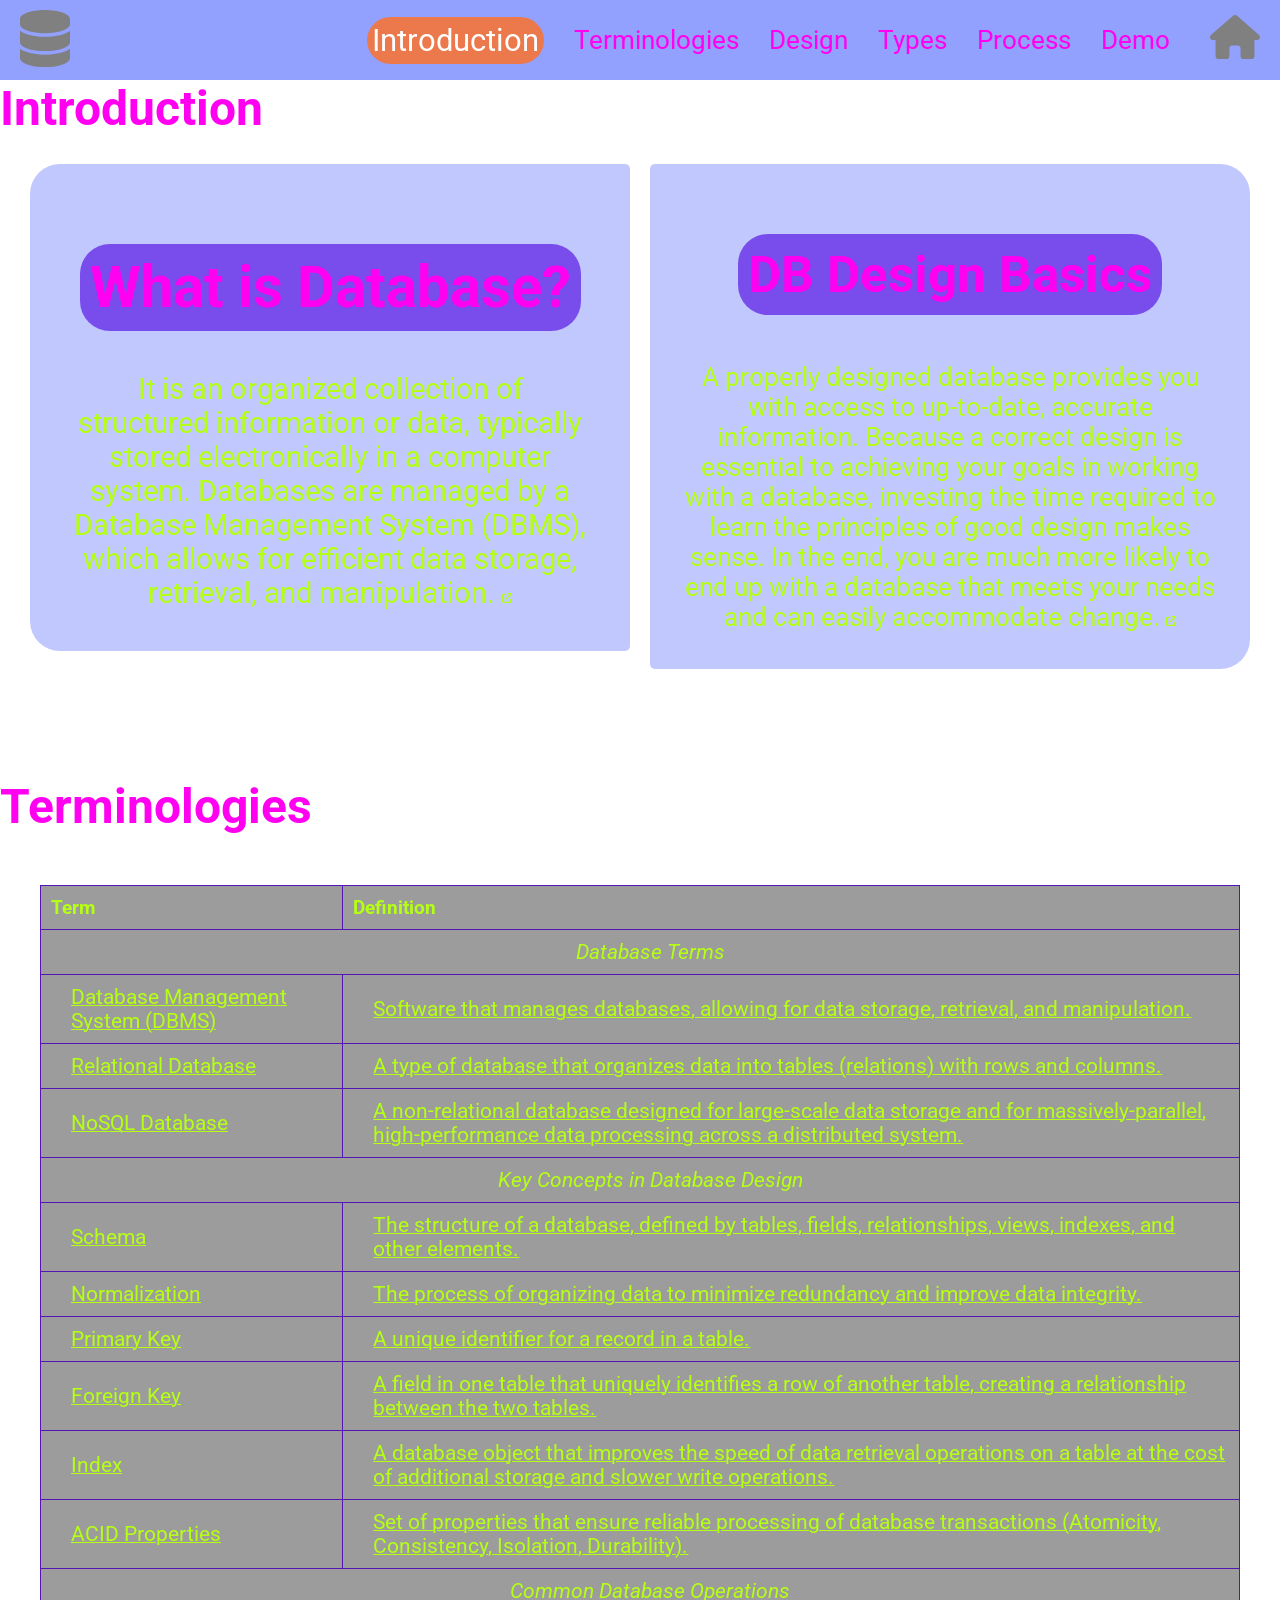
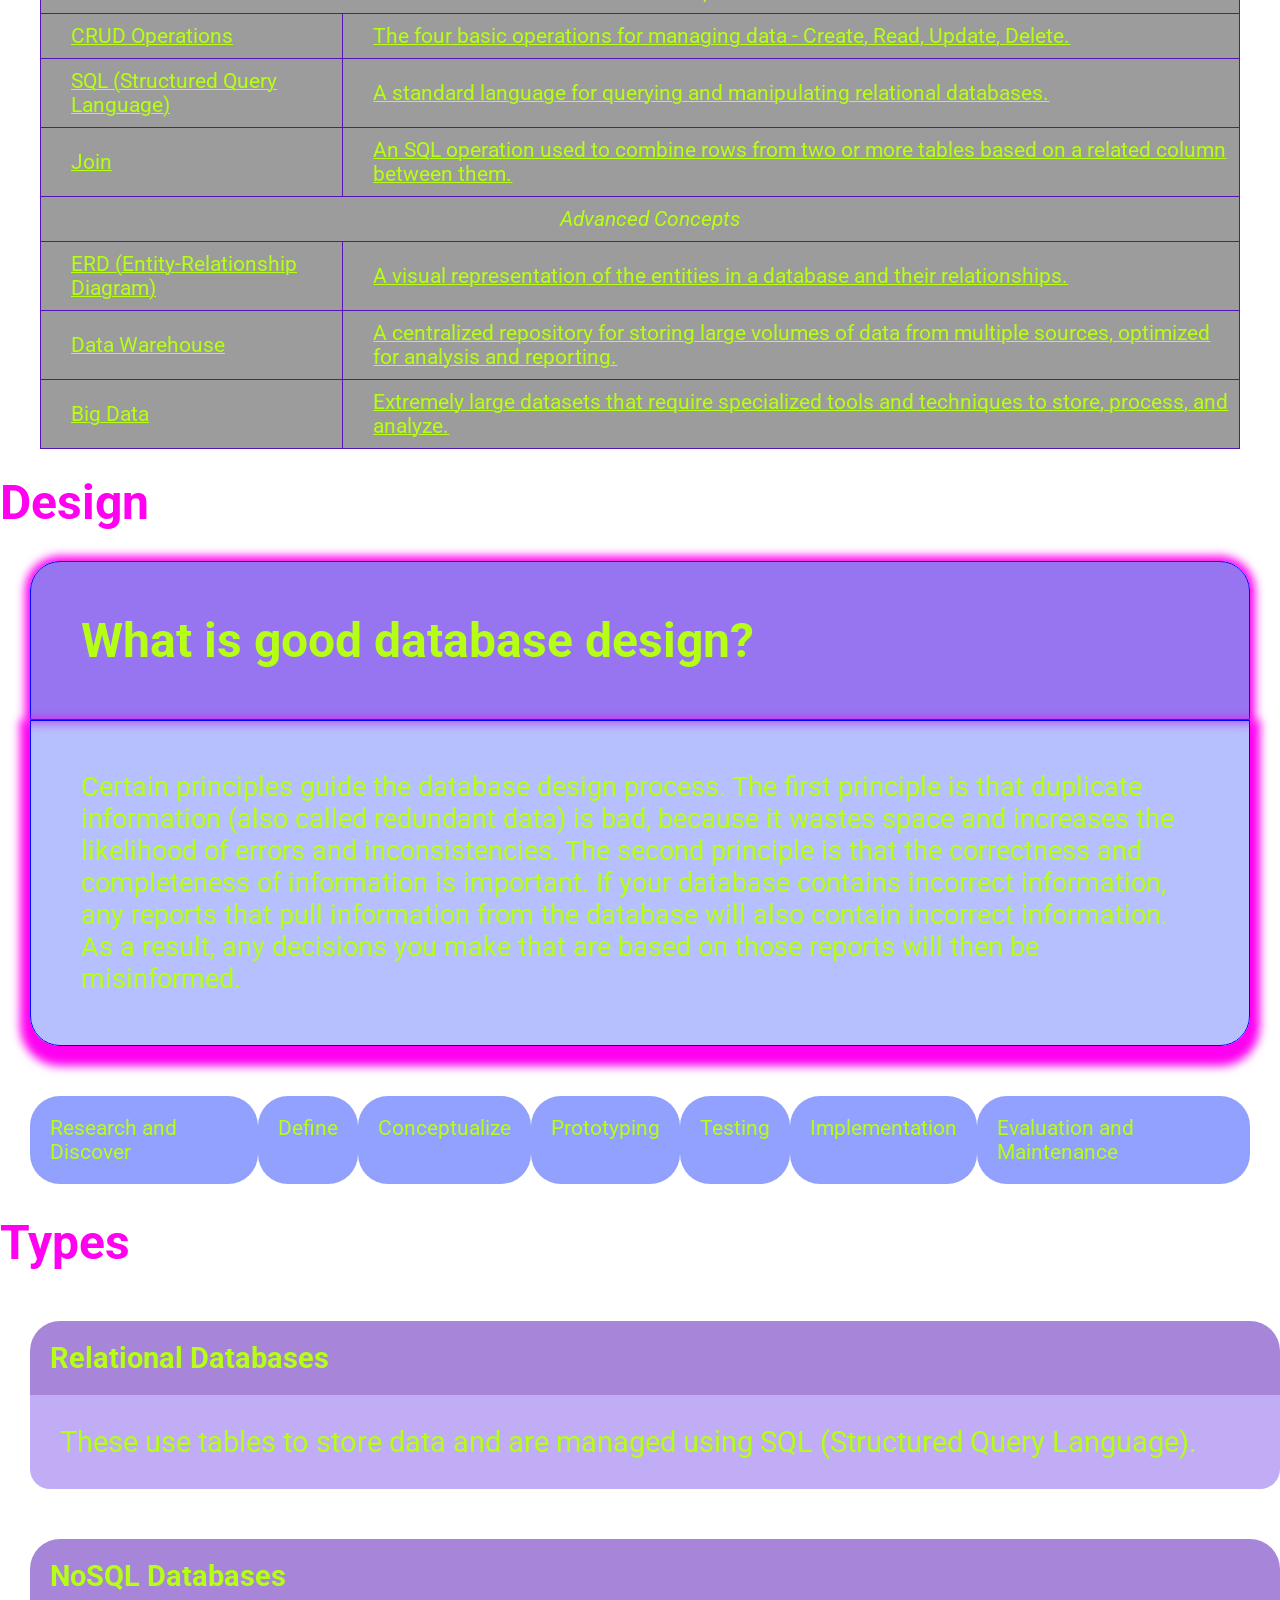
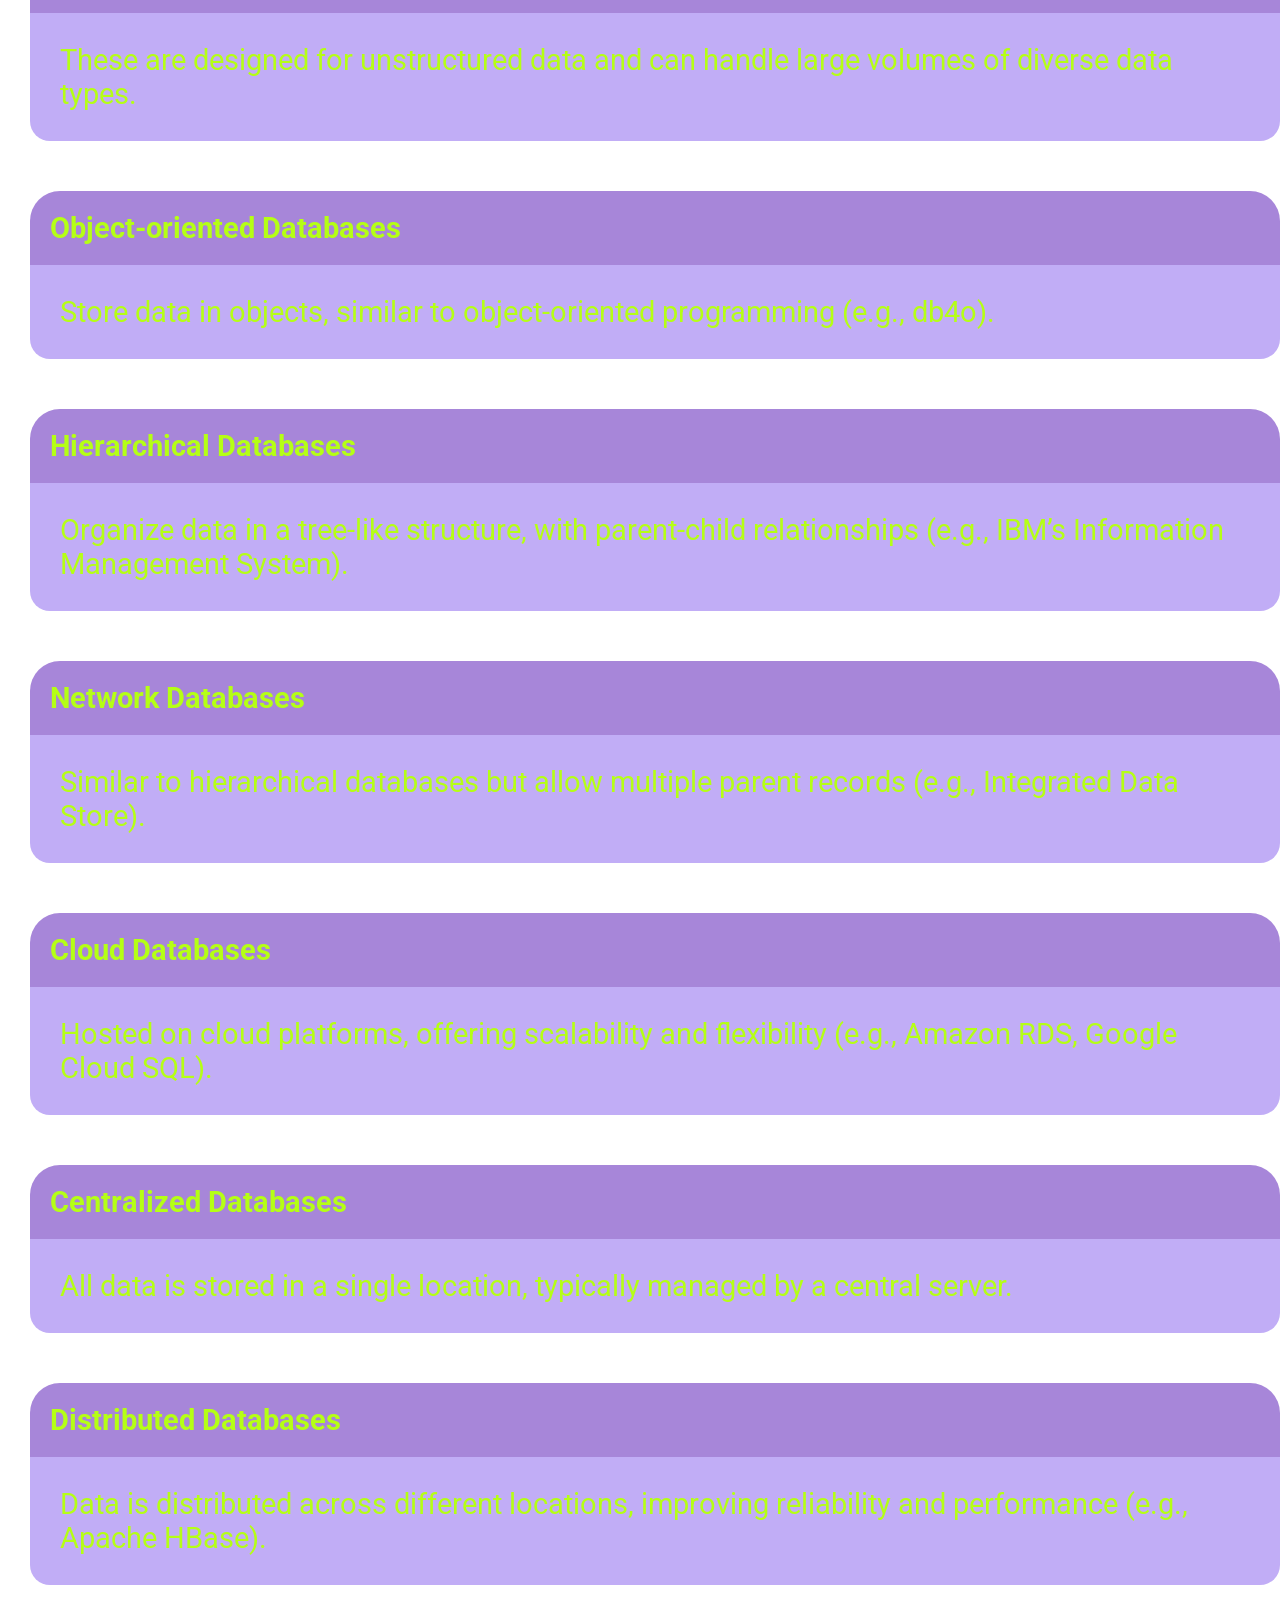
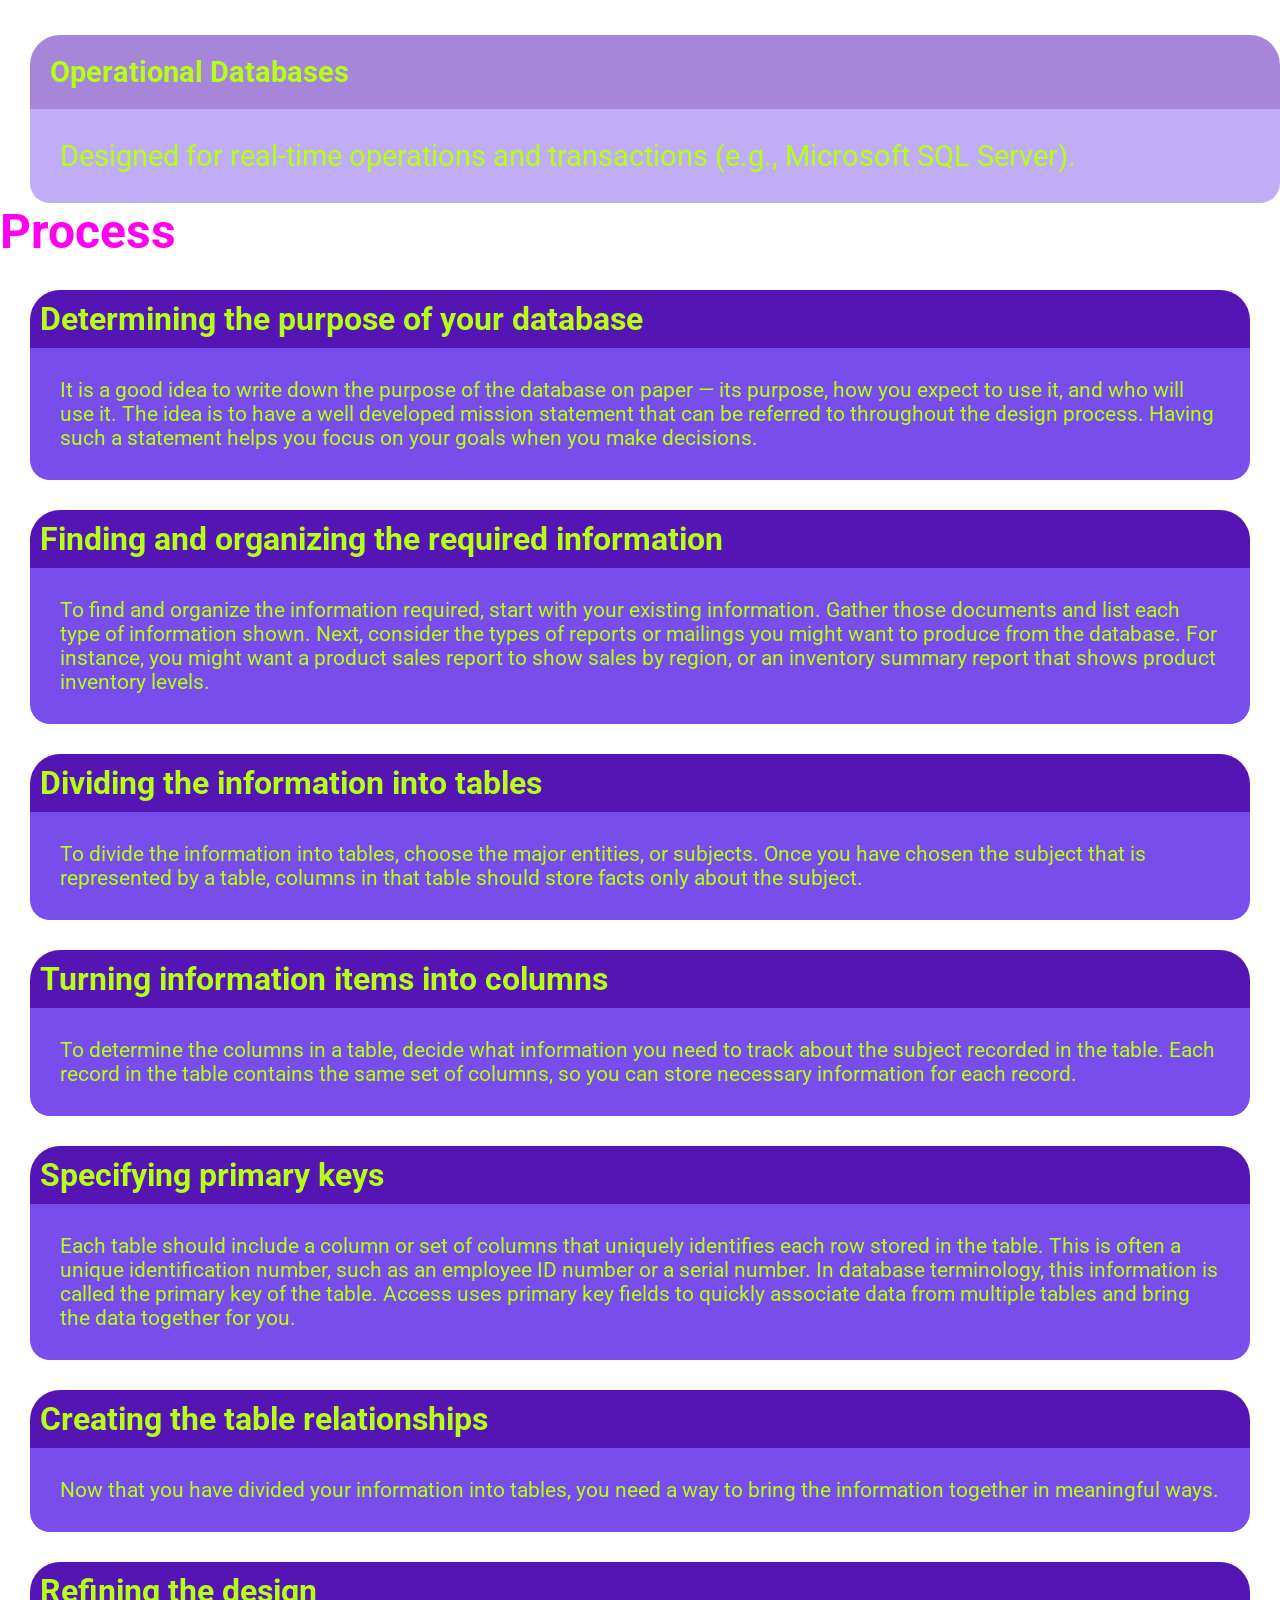
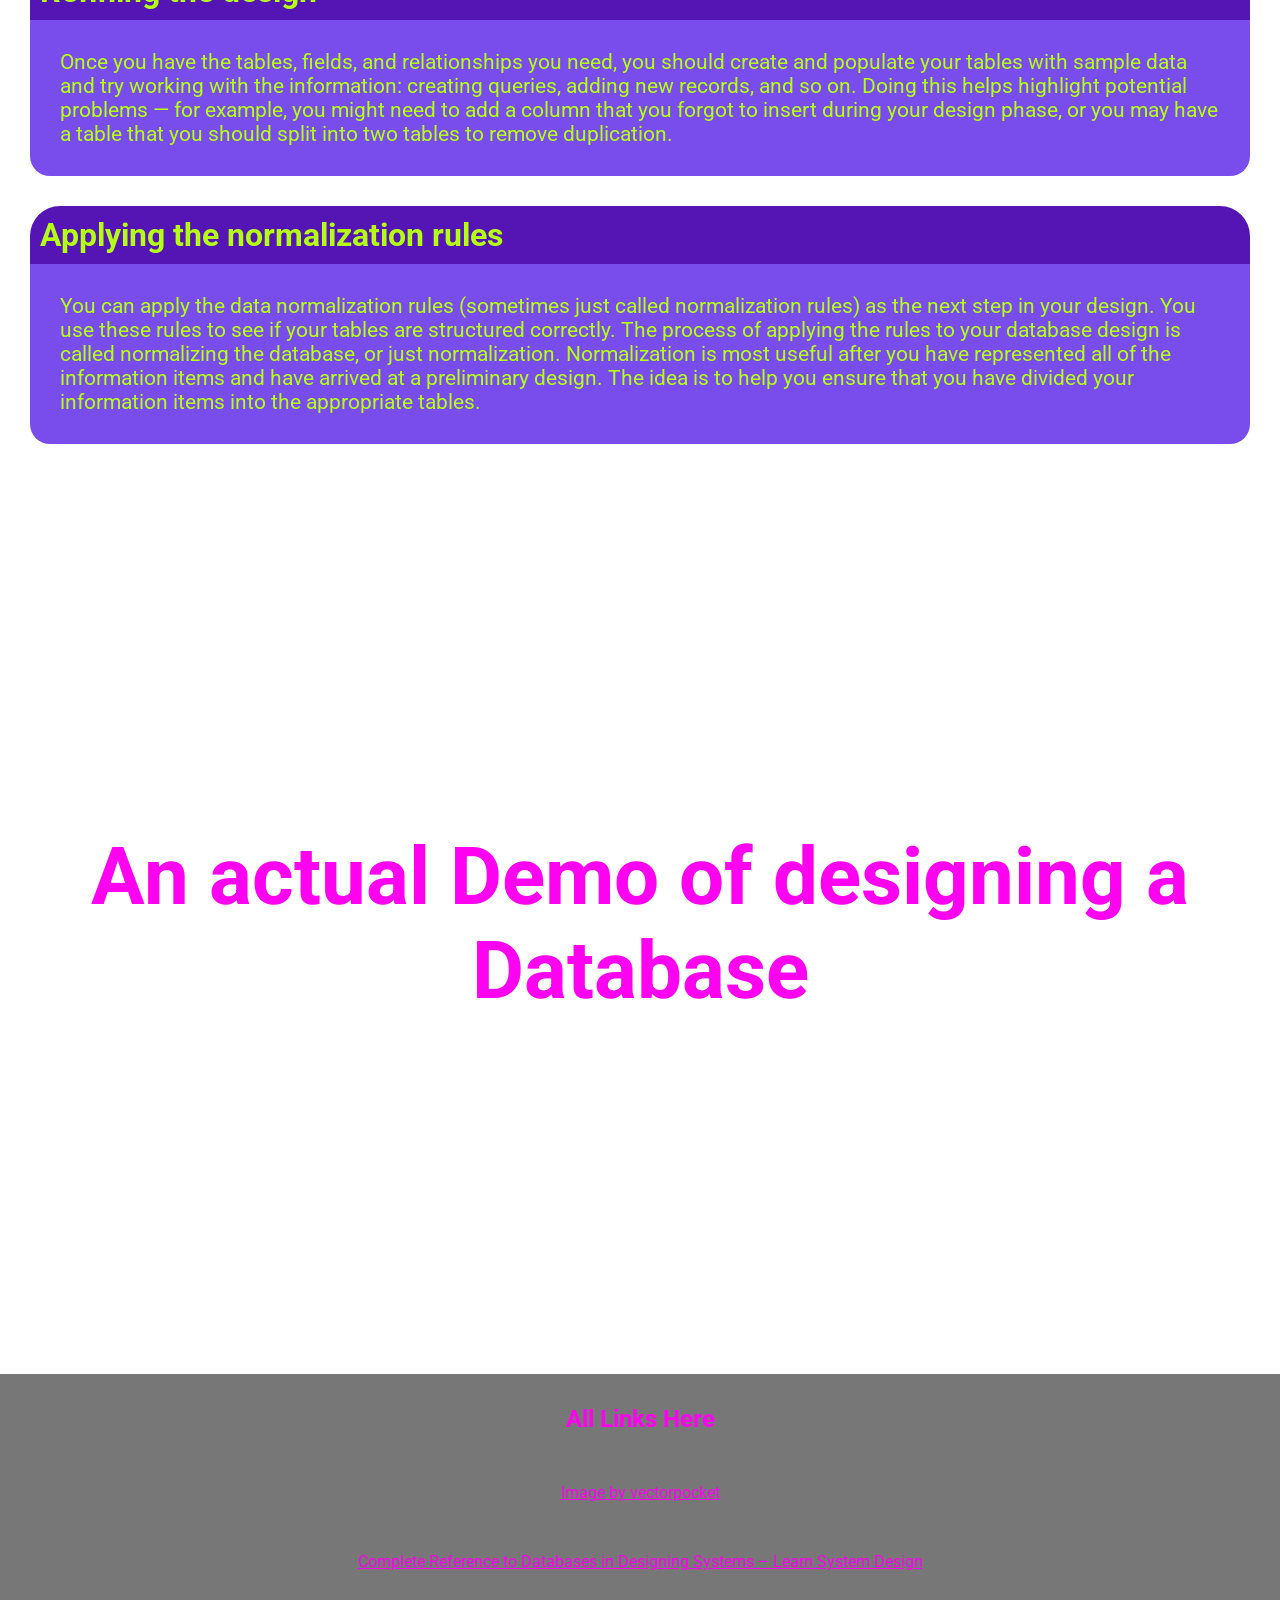
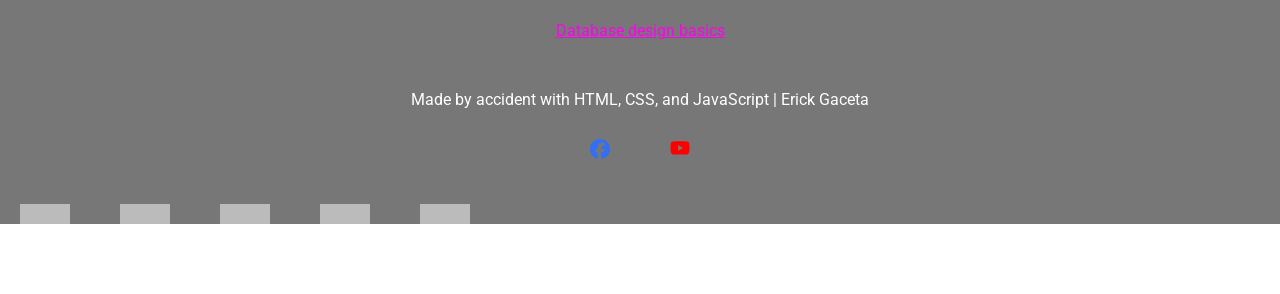
==== SystemAnalysis/sysal.html @ 8e633619 "Add files via upload" ====
<!DOCTYPE html>
<html lang="en">

<head>
    <meta charset="UTF-8">
    <meta name="viewport" content="width=device-width, initial-scale=1.0">
    <title>System Analysis and Design</title>
    <link rel="stylesheet" href="main.css">
    <link rel="stylesheet" href="media.css">
    <link rel="stylesheet" href="aesthetics.css">
</head>

<body>
    <nav>
        <div class="logo">
            <svg xmlns="http://www.w3.org/2000/svg"
                viewBox="0 0 448 512"><!--!Font Awesome Free 6.6.0 by @fontawesome - https://fontawesome.com License - https://fontawesome.com/license/free Copyright 2024 Fonticons, Inc.-->
                <path fill="#808080"
                    d="M448 80l0 48c0 44.2-100.3 80-224 80S0 172.2 0 128L0 80C0 35.8 100.3 0 224 0S448 35.8 448 80zM393.2 214.7c20.8-7.4 39.9-16.9 54.8-28.6L448 288c0 44.2-100.3 80-224 80S0 332.2 0 288L0 186.1c14.9 11.8 34 21.2 54.8 28.6C99.7 230.7 159.5 240 224 240s124.3-9.3 169.2-25.3zM0 346.1c14.9 11.8 34 21.2 54.8 28.6C99.7 390.7 159.5 400 224 400s124.3-9.3 169.2-25.3c20.8-7.4 39.9-16.9 54.8-28.6l0 85.9c0 44.2-100.3 80-224 80S0 476.2 0 432l0-85.9z" />
            </svg>
        </div>
        <div class="links">
            <a href="#intro" class="txt" onclick="addRemoveActive(this)">Introduction</a>
            <a href="#terms" class="txt" onclick="addRemoveActive(this)">Terminologies</a>
            <a href="#design" class="txt" onclick="addRemoveActive(this)">Design</a>
            <a href="#types" class="txt" onclick="addRemoveActive(this)">Types</a>
            <a href="#process" class="txt" onclick="addRemoveActive(this)">Process</a>
            <a href="#actual_demo" class="txt" onclick="addRemoveActive(this)">Demo</a>
        </div>

        <a href="../index.html">
            <svg xmlns="http://www.w3.org/2000/svg"
                viewBox="0 0 576 512"><!--!Font Awesome Free 6.6.0 by @fontawesome - https://fontawesome.com License - https://fontawesome.com/license/free Copyright 2024 Fonticons, Inc.-->
                <path fill="#808080"
                    d="M575.8 255.5c0 18-15 32.1-32 32.1l-32 0 .7 160.2c0 2.7-.2 5.4-.5 8.1l0 16.2c0 22.1-17.9 40-40 40l-16 0c-1.1 0-2.2 0-3.3-.1c-1.4 .1-2.8 .1-4.2 .1L416 512l-24 0c-22.1 0-40-17.9-40-40l0-24 0-64c0-17.7-14.3-32-32-32l-64 0c-17.7 0-32 14.3-32 32l0 64 0 24c0 22.1-17.9 40-40 40l-24 0-31.9 0c-1.5 0-3-.1-4.5-.2c-1.2 .1-2.4 .2-3.6 .2l-16 0c-22.1 0-40-17.9-40-40l0-112c0-.9 0-1.9 .1-2.8l0-69.7-32 0c-18 0-32-14-32-32.1c0-9 3-17 10-24L266.4 8c7-7 15-8 22-8s15 2 21 7L564.8 231.5c8 7 12 15 11 24z" />
            </svg>
        </a>

        <div class="hamburger" onclick="toggleMenu(this)">
            <span class="s1"></span>
            <span class="s2"></span>
            <span class="s3"></span>
        </div>

    </nav>

    <main>


        <section id="intro" class="intro">

            <!-- <div class="rectangles">
                <div class="rectangle"></div>
                <div class="rectangle"></div>
                <div class="rectangle"></div>
                <div class="rectangle"></div>
                <div class="rectangle"></div>
            </div> -->

            <div class="text_holder">
                <div class="main_text">
                    <h1>Introduction</h1>
                </div>

                <div class="first">
                    <p><strong>What is Database?</strong></p>
                    <p>It is an organized collection of structured information or data, typically stored electronically
                        in a
                        computer system.
                        Databases are managed by a Database Management System (DBMS), which allows for efficient data
                        storage, retrieval, and
                        manipulation.
                        <a href="https://builtin.com/data-science/database">
                            <svg xmlns="http://www.w3.org/2000/svg"
                                viewBox="0 0 512 512"><!--!Font Awesome Free 6.6.0 by @fontawesome - https://fontawesome.com License - https://fontawesome.com/license/free Copyright 2024 Fonticons, Inc.-->
                                <path fill="#b5ff15"
                                    d="M320 0c-17.7 0-32 14.3-32 32s14.3 32 32 32l82.7 0L201.4 265.4c-12.5 12.5-12.5 32.8 0 45.3s32.8 12.5 45.3 0L448 109.3l0 82.7c0 17.7 14.3 32 32 32s32-14.3 32-32l0-160c0-17.7-14.3-32-32-32L320 0zM80 32C35.8 32 0 67.8 0 112L0 432c0 44.2 35.8 80 80 80l320 0c44.2 0 80-35.8 80-80l0-112c0-17.7-14.3-32-32-32s-32 14.3-32 32l0 112c0 8.8-7.2 16-16 16L80 448c-8.8 0-16-7.2-16-16l0-320c0-8.8 7.2-16 16-16l112 0c17.7 0 32-14.3 32-32s-14.3-32-32-32L80 32z" />
                            </svg>
                        </a>
                    </p>
                </div>

                <div class="second">
                    <p><strong>DB Design Basics</strong></p>
                    <p>A properly designed database provides you with access to up-to-date, accurate information.
                        Because a
                        correct design is
                        essential to achieving your goals in working with a database, investing the time required to
                        learn
                        the principles of
                        good design makes sense. In the end, you are much more likely to end up with a database that
                        meets
                        your needs and can
                        easily accommodate change.
                        <a href="https://builtin.com/data-science/database">
                            <svg xmlns="http://www.w3.org/2000/svg"
                                viewBox="0 0 512 512"><!--!Font Awesome Free 6.6.0 by @fontawesome - https://fontawesome.com License - https://fontawesome.com/license/free Copyright 2024 Fonticons, Inc.-->
                                <path fill="#b5ff15"
                                    d="M320 0c-17.7 0-32 14.3-32 32s14.3 32 32 32l82.7 0L201.4 265.4c-12.5 12.5-12.5 32.8 0 45.3s32.8 12.5 45.3 0L448 109.3l0 82.7c0 17.7 14.3 32 32 32s32-14.3 32-32l0-160c0-17.7-14.3-32-32-32L320 0zM80 32C35.8 32 0 67.8 0 112L0 432c0 44.2 35.8 80 80 80l320 0c44.2 0 80-35.8 80-80l0-112c0-17.7-14.3-32-32-32s-32 14.3-32 32l0 112c0 8.8-7.2 16-16 16L80 448c-8.8 0-16-7.2-16-16l0-320c0-8.8 7.2-16 16-16l112 0c17.7 0 32-14.3 32-32s-14.3-32-32-32L80 32z" />
                            </svg>
                        </a>
                    </p>
                </div>

            </div>
        </section>

        <section id="terms" class="terms">
            <div class="main_text">
                <h1>Terminologies</h1>
            </div>

            <div class="content">
                <table>
                    <tr>
                        <th><b>Term</b></th>
                        <th><b>Definition</b></th>
                    </tr>

                    <tr>
                        <td colspan="2" style="text-align: center; text-decoration: none; font-style:italic;">Database
                            Terms</td>
                    </tr>

                    <tr>
                        <td>Database Management System (DBMS)</td>
                        <td>Software that manages databases, allowing for data storage, retrieval, and manipulation.
                        </td>
                    </tr>

                    <tr>
                        <td>Relational Database</td>
                        <td>A type of database that organizes data into tables (relations) with rows and columns.</td>
                    </tr>

                    <tr>
                        <td>NoSQL Database</td>
                        <td>
                            A non-relational database designed for large-scale data storage and for massively-parallel,
                            high-performance data
                            processing across a distributed system.
                        </td>
                    </tr>

                    <tr>
                        <td colspan="2" style="text-align: center; text-decoration: none; font-style:italic;">Key
                            Concepts in Database Design</td>
                    </tr>

                    <tr>
                        <td>Schema</td>
                        <td>The structure of a database, defined by tables, fields, relationships, views, indexes, and
                            other elements.</td>
                    </tr>

                    <tr>
                        <td>Normalization</td>
                        <td>
                            The process of organizing data to minimize redundancy and improve data integrity.
                        </td>
                    </tr>

                    <tr>
                        <td>Primary Key</td>
                        <td>
                            A unique identifier for a record in a table.
                        </td>
                    </tr>

                    <tr>
                        <td>Foreign Key</td>
                        <td>
                            A field in one table that uniquely identifies a row of another table, creating a
                            relationship between the two tables.
                        </td>
                    </tr>

                    <tr>
                        <td>Index</td>
                        <td>
                            A database object that improves the speed of data retrieval operations on a table at the
                            cost of additional storage and
                            slower write operations.
                        </td>
                    </tr>

                    <tr>
                        <td>ACID Properties</td>
                        <td>
                            Set of properties that ensure reliable processing of database transactions (Atomicity,
                            Consistency, Isolation,
                            Durability).
                        </td>
                    </tr>

                    <tr>
                        <td colspan="2" style="text-align: center; text-decoration: none; font-style:italic;">
                            Common Database Operations</td>
                    </tr>

                    <tr>
                        <td>CRUD Operations</td>
                        <td>
                            The four basic operations for managing data - Create, Read, Update, Delete.
                        </td>
                    </tr>

                    <tr>
                        <td>SQL (Structured Query Language)</td>
                        <td>
                            A standard language for querying and manipulating relational databases.
                        </td>
                    </tr>

                    <tr>
                        <td>Join</td>
                        <td>
                            An SQL operation used to combine rows from two or more tables based on a related column
                            between them.
                        </td>
                    </tr>

                    <tr>
                        <td colspan="2" style="text-align: center; text-decoration: none; font-style:italic;">
                            Advanced Concepts</td>
                    </tr>

                    <tr>
                        <td>ERD (Entity-Relationship Diagram)</td>
                        <td>
                            A visual representation of the entities in a database and their relationships.
                        </td>
                    </tr>

                    <tr>
                        <td>Data Warehouse</td>
                        <td>
                            A centralized repository for storing large volumes of data from multiple sources, optimized
                            for analysis and reporting.
                        </td>
                    </tr>

                    <tr>
                        <td>Big Data</td>
                        <td>
                            Extremely large datasets that require specialized tools and techniques to store, process,
                            and analyze.
                        </td>
                    </tr>
                </table>
            </div>
        </section>

        <section id="design" class="design">
            <div class="main_text">
                <h1>Design</h1>
            </div>

            <div class="design_content">
                <div class="question">
                    <h1>What is good database design?</h1>
                    <p>
                        Certain principles guide the database design process. The first principle is that duplicate
                        information (also called
                        redundant data) is bad, because it wastes space and increases the likelihood of errors and
                        inconsistencies. The second
                        principle is that the correctness and completeness of information is important. If your database
                        contains incorrect
                        information, any reports that pull information from the database will also contain incorrect
                        information. As a result,
                        any decisions you make that are based on those reports will then be misinformed.
                    </p>
                </div>

                <div class="roadmap">
                    <ul>
                        <li id="res">Research and Discover</li>
                        <div class="hoverable res">
                            <p>Gather information, Conduct interviews, surveys, and observations, and Analyze
                                competitors and market trends.</p>
                        </div>

                        <li id="def">Define</li>
                        <div class="hoverable def">
                            <p>Articulate the problem, Create detailed profiles, and Define the functional and
                                non-functional requirements of the project.</p>
                        </div>

                        <li id="conc">Conceptualize</li>
                        <div class="hoverable conc">
                            <p>Generate, create, and refine ideas</p>
                        </div>

                        <li id="proto">Prototyping</li>
                        <div class="hoverable proto">
                            <p>Develop simple prototypes for basic tests then create interactive prototypes.</p>
                        </div>

                        <li id="test">Testing</li>
                        <div class="hoverable test">
                            <p>Conduct tests on real users and refine the design based on the result.</p>
                        </div>

                        <li id="imp">Implementation</li>
                        <div class="hoverable imp">
                            <p>Work with developers to build the final product and release the product to users</p>
                        </div>

                        <li id="eval">Evaluation and Maintenance</li>
                        <div class="hoverable eval">
                            <p>Monitor the product’s performance and user feedback and make necessary changes if future
                                features*bugs* are discovered</p>
                        </div>
                    </ul>
                </div>
            </div>
        </section>

        <section id="types" class="types">
            <div class="main_text">
                <h1>Types</h1>
            </div>

            <div class="type_content">
                <h1>Relational Databases</h1>
                <p>These use tables to store data and are managed using SQL (Structured Query Language).</p>
                <h1>NoSQL Databases</h1>
                <p>These are designed for unstructured data and can handle large volumes of diverse data types.</p>
                <h1>Object-oriented Databases</h1>
                <p>Store data in objects, similar to object-oriented programming (e.g., db4o).</p>
                <h1>Hierarchical Databases</h1>
                <p>Organize data in a tree-like structure, with parent-child relationships (e.g., IBM’s Information
                    Management System).</p>
                <h1>Network Databases</h1>
                <p>Similar to hierarchical databases but allow multiple parent records (e.g., Integrated Data Store).
                </p>
                <h1>Cloud Databases</h1>
                <p>Hosted on cloud platforms, offering scalability and flexibility (e.g., Amazon RDS, Google Cloud SQL).
                </p>
                <h1>Centralized Databases</h1>
                <p>All data is stored in a single location, typically managed by a central server.</p>
                <h1>Distributed Databases</h1>
                <p>Data is distributed across different locations, improving reliability and performance (e.g., Apache
                    HBase).</p>
                <h1>Operational Databases</h1>
                <p>Designed for real-time operations and transactions (e.g., Microsoft SQL Server).</p>
            </div>
        </section>

        <section id="process" class="process">
            <div class="main_text">
                <h1>Process</h1>
            </div>

            <div class="process_contents">
                <div class="first_p">
                    <h1>Determining the purpose of your database</h1>
                    <p>It is a good idea to write down the purpose of the database on paper — its purpose, how you
                        expect to use it, and who
                        will use it. The idea is to have a well developed mission statement that can be referred to
                        throughout the design process. Having
                        such a statement helps you focus on your goals when you make decisions.</p>
                </div>

                <div class="second_p">
                    <h1>Finding and organizing the required information</h1>
                    <p>To find and organize the information required, start with your existing information. Gather those
                        documents and list each type of information shown. Next, consider the types of reports or
                        mailings you might want to produce from the database. For instance, you might
                        want a product sales report to show sales by region, or an inventory summary report that shows
                        product inventory levels.</p>
                </div>

                <div class="third_p">
                    <h1>Dividing the information into tables</h1>
                    <p>To divide the information into tables, choose the major entities, or subjects. Once you have
                        chosen the subject that is represented by a table, columns in that table should store facts only
                        about the
                        subject.</p>
                </div>

                <div class="fourth_p">
                    <h1>Turning information items into columns</h1>
                    <p>To determine the columns in a table, decide what information you need to track about the subject
                        recorded in the table. Each record in the table contains the same set of columns, so you can
                        store necessary information for each record.</p>
                </div>

                <div class="fifth_p">
                    <h1>Specifying primary keys</h1>
                    <p>Each table should include a column or set of columns that uniquely identifies each row stored in
                        the table. This is
                        often a unique identification number, such as an employee ID number or a serial number. In
                        database terminology, this
                        information is called the primary key of the table. Access uses primary key fields to quickly
                        associate data from
                        multiple tables and bring the data together for you.</p>
                </div>

                <div class="sixth_p">
                    <h1>Creating the table relationships</h1>
                    <p>Now that you have divided your information into tables, you need a way to bring the information
                        together in
                        meaningful ways.</p>
                </div>

                <div class="seventh_p">
                    <h1>Refining the design</h1>
                    <p>Once you have the tables, fields, and relationships you need, you should create and populate your
                        tables with sample
                        data and try working with the information: creating queries, adding new records, and so on.
                        Doing this helps highlight
                        potential problems — for example, you might need to add a column that you forgot to insert
                        during your design phase, or
                        you may have a table that you should split into two tables to remove duplication.</p>
                </div>

                <div class="eight_p">
                    <h1>Applying the normalization rules</h1>
                    <p>You can apply the data normalization rules (sometimes just called normalization rules) as the
                        next step in your design.
                        You use these rules to see if your tables are structured correctly. The process of applying the
                        rules to your database
                        design is called normalizing the database, or just normalization.

                        Normalization is most useful after you have represented all of the information items and have
                        arrived at a preliminary
                        design. The idea is to help you ensure that you have divided your information items into the
                        appropriate tables.</p>
                </div>
            </div>
        </section>

        <section id="actual_demo" class="actual_demo">
            <h1>An actual Demo of designing a Database</h1>
        </section>
    </main>

    <footer>
        <div class="credits">
            <h2>All Links Here</h2>
            <p>
                <a
                    href="https://www.freepik.com/free-vector/future-city-night-landscape-neon-cartoon_4758725.htm#query=futuristic%20neon%20city&position=3&from_view=keyword&track=ais_hybrid&uuid=66271649-8c05-4a53-8d86-f833c5925c4d">Image
                    by vectorpocket</a>
            </p>

            <p>
                <a href="https://www.geeksforgeeks.org/complete-reference-to-databases-in-designing-systems/">
                    Complete Reference to Databases in Designing Systems – Learn System Design
                </a>
            </p>

            <p>
                <a
                    href="https://support.microsoft.com/en-us/office/database-design-basics-eb2159cf-1e30-401a-8084-bd4f9c9ca1f5">Database
                    design basics</a>
            </p>
        </div>

        <div class="last">
            <p>Made by accident with HTML, CSS, and JavaScript | Erick Gaceta</p>
        </div>

        <div class="icons">
            <a href="https://www.facebook.com/erick.gaceta.3"><svg xmlns="http://www.w3.org/2000/svg"
                    viewBox="0 0 512 512"><!--!Font Awesome Free 6.6.0 by @fontawesome - https://fontawesome.com License - https://fontawesome.com/license/free Copyright 2024 Fonticons, Inc.-->
                    <path fill="#316FF6"
                        d="M512 256C512 114.6 397.4 0 256 0S0 114.6 0 256C0 376 82.7 476.8 194.2 504.5V334.2H141.4V256h52.8V222.3c0-87.1 39.4-127.5 125-127.5c16.2 0 44.2 3.2 55.7 6.4V172c-6-.6-16.5-1-29.6-1c-42 0-58.2 15.9-58.2 57.2V256h83.6l-14.4 78.2H287V510.1C413.8 494.8 512 386.9 512 256h0z" />
                </svg></a>

            <a href="https://www.youtube.com/@nixe147"><svg xmlns="http://www.w3.org/2000/svg"
                    viewBox="0 0 576 512"><!--!Font Awesome Free 6.6.0 by @fontawesome - https://fontawesome.com License - https://fontawesome.com/license/free Copyright 2024 Fonticons, Inc.-->
                    <path fill="#FF0000"
                        d="M549.7 124.1c-6.3-23.7-24.8-42.3-48.3-48.6C458.8 64 288 64 288 64S117.2 64 74.6 75.5c-23.5 6.3-42 24.9-48.3 48.6-11.4 42.9-11.4 132.3-11.4 132.3s0 89.4 11.4 132.3c6.3 23.7 24.8 41.5 48.3 47.8C117.2 448 288 448 288 448s170.8 0 213.4-11.5c23.5-6.3 42-24.2 48.3-47.8 11.4-42.9 11.4-132.3 11.4-132.3s0-89.4-11.4-132.3zm-317.5 213.5V175.2l142.7 81.2-142.7 81.2z" />
                </svg></a>

        </div>

    </footer>
</body>

<script src="./functionality.js"></script>

</html>
---- SystemAnalysis/main.css ----
@import url('https://fonts.googleapis.com/css2?family=Roboto:ital,wght@0,100;0,300;0,400;0,500;0,700;0,900;1,100;1,300;1,400;1,500;1,700;1,900&display=swap');

* {
    margin: 0;
    padding: 0;
    box-sizing: border-box;
}

:root {
    --c1: #5515b5;
    --cc1: #b5ff15;
    --c2: #794cec;
    --cc2: #ec794c;
    --c3: #92a0fe;
    --cc3: #fe9292;
    --c4: #ff00f0;
    --cc4: #00ff0f;
    --b1: #000000;
}

body {
    margin: 0;
    padding: 0;
    overflow-x: hidden;
    overflow-y: scroll;
    font-family: "Roboto",
        system-ui;
}

nav {
    height: 80px;
    background-color: var(--c3);
    position: sticky;
    top: 0;
    z-index: 1000;
    transition: height 0.3s ease, background-color 0.3s ease;
}

nav.collapsed {
    height: 50px;
}

nav.collapsed .links {
    font-size: 1em;
    padding-right: 40px;
    height: 50px;

}

nav.collapsed .links a.active {
    color: var(--b1);
    background-color: transparent;
}

nav.collapsed .logo svg,
nav.collapsed a svg {
    width: 25px;
}

nav .logo svg {
    width: 50px;
    position: absolute;
    top: 10px;
    left: 20px;
}

nav a svg {
    width: 50px;
    color: var(--c4);
    position: absolute;
    top: 15px;
    right: 20px;
}

.links {
    font-size: 2em;
    justify-content: right;
    text-align: right;
    align-items: center;
    display: flex;
    padding-right: 90px;
    height: 80px;
}

.hamburger {
    display: hidden;
}

.hamburger span {
    background: var(--c4);
    width: 35px;
    height: 5px;
}

.links a {
    text-decoration: none;
    color: var(--c4);
    margin-left: 10px;
    margin-right: 20px;
}

.links a.active {
    background-color: var(--cc2);
    font-size: 1.2em;
    color: white;
    padding: 5px;
    border-radius: 30px;
    transition: 0.1s;
}

p {
    color: white;
    margin-top: 50px;
}

main section {
    height: max-content;
    width: 100vw;
}

.text_holder {
    display: grid;
    grid-auto-columns: 1fr;
    grid-template-columns: 1fr 1fr;
    grid-template-rows: 0.5fr 1.5fr;
    gap: 0px 20px;
    grid-template-areas:
        "main_text main_text"
        "first second";
}

.main_text {
    grid-area: main_text;
    color: var(--c4);
    font-size: 2em;
    text-align: left;
}

.first {
    grid-area: first;
    text-justify: newspaper;
    background-color: #92a0fe93;
    text-align: center;
    margin-left: 30px;
    height: fit-content;
    padding: 40px;
    border-radius: 30px 5px 5px 30px;
}

.first p {
    font-size: 1.7em;
    color: var(--cc1);
}

.first p strong {
    font-size: 1.8em;
    background-color: #794cec;
    padding: 10px;
    border-radius: 30px;
    color: var(--c4);
}

.second {
    grid-area: second;
    text-justify: newspaper;
    background-color: #92a0fe93;
    text-align: center;
    margin-right: 30px;
    height: fit-content;
    padding: 30px;
    border-radius: 5px 30px 30px 5px;
}

.second p {
    font-size: 1.5em;
    color: var(--cc1);
}

.second p strong {
    font-size: 1.8em;
    background-color: var(--c2);
    padding: 10px;
    border-radius: 30px;
    color: var(--c4);
}

.text_holder svg {
    width: 10px;
}

#intro {
    display: flex;
}

.content {
    display: flex;
    align-items: center;
    justify-content: center;
    height: fit-content;
    color: var(--cc1);
}

#terms {
    height: fit-content;
    padding: 25px 0;
}

table,
th,
td {
    border: 1px solid var(--c1);
    border-collapse: collapse;
    padding: 10px;
}

table {
    text-align: left;
    width: 900px;
    margin-top: 50px;
    background: #00000063;
}

td {
    text-decoration: underline 0.5px;
    font-size: 1.3em;
    padding-left: 30px;
}

th {
    font-size: 1.2em;
}

#design {
    height: max-content;
}

.design_content {
    display: flex;
    padding: 30px;
    margin: 0;
    flex-direction: column;
}

.question h1 {
    font-size: 3em;
    background: #794cecc5;
    padding: 50px;
    color: var(--cc1);
    border-radius: 30px 30px 0 0;
    border: 1px solid blue;
    box-shadow: var(--c4) 0 0 10px 5px;
}

.question p {
    font-size: 1.7em;
    background: #92a0fea9;
    padding: 50px;
    margin-top: 0;
    color: var(--cc1);
    border-radius: 0 0 30px 30px;
    border: 1px solid blue;
    box-shadow: var(--c4) 0 10px 10px 10px;
}

.roadmap {
    position: relative;
    margin-top: 50px;
}

.hoverable {
    display: none;
    position: absolute;
    background: #ff00ee93;
    padding-bottom: 50px;
    padding-left: 30px;
    padding-right: 30px;
    font-size: 1.4em;
    border-radius: 30px 10px;
    top: -100px;
    transition: opacity 0.3s ease-in-out;
}

.hoverable p {
    color: black;
    font-weight: 600;
}

ul {
    position: relative;
    display: flex;
    list-style: none;
    justify-content: space-around;
}

ul li {
    cursor: pointer;
    background: var(--c3);
    padding: 20px;
    border-radius: 30px;
    color: var(--cc1);
    font-size: 1.4em;
}

ul li:hover+.hoverable {
    display: flex;
}

.process {
    height: max-content;
}

.process_contents {
    margin: 30px;
}

.process_contents h1,
.process_contents p {
    color: var(--cc1);
}

.process_contents h1 {
    background: var(--c1);
    padding: 10px;
    margin-bottom: 0;
    border-radius: 30px 30px 0 0;
    font-size: 2em;
}

.process_contents p {
    background: var(--c2);
    padding: 30px;
    margin-top: 0;
    margin-bottom: 30px;
    font-size: 1.3em;
    border-radius: 0 0 20px 20px;
}

.type_content {
    margin-left: 30px;
}

.type_content h1 {
    margin-top: 50px;
    font-size: 1.8em;
    color: var(--cc1);
    background: #5515b583;
    border-radius: 30px 30px 0 0;
    padding: 20px;
}

.type_content p {
    margin-top: 0;
    font-size: 1.8em;
    color: var(--cc1);
    border-radius: 0 0 20px 20px;
    background: #794cec75;
    padding: 30px;
}

.actual_demo {
    height: 100vh;
    text-align: center;
    align-items: center;
    display: flex;
    justify-content: center;
}

.actual_demo h1 {
    font-size: 5em;
    color: var(--c4);
}

footer {
    height: 50vh;
    background: #00000088;
    align-items: center;
    display: flex;
    flex-direction: column;
    justify-content: center;
    text-align: center;
}

footer .credits h2,
footer .credits p a {
    color: var(--c4);
}

footer .credits p a {
    text-decoration: underline;
}

footer .icons {
    display: flex;
    justify-content: space-around;
}

footer .icons svg {
    width: 20px;
    margin: 30px;
}
---- SystemAnalysis/media.css ----
@media screen and (max-width: 1024px) {
    .links {
        opacity: 0;
        visibility: hidden;
        transition: transform 0.5s ease, opacity 0.5s ease;
        position: absolute;
        top: 100px;
        right: 0;
        background-color: var(--c3);
        height: 300px;
        border-radius: 20px 0 0 20px;
        display: flex;
        flex-direction: column;
        gap: 10px;
        z-index: 1000;
    }

    .hamburger {
        height: 80px;
        transition: transform 0.3s ease;
        position: relative;
    }

    .hamburger span {
        display: flex;
        position: absolute;
        border-radius: 90px;
        right: 90px;
        transition: 0.4s;
    }

    .hamburger span:nth-child(1) {
        top: 25px;
    }

    .hamburger span:nth-child(2) {
        top: 35px;
    }

    .hamburger span:nth-child(3) {
        top: 45px;
    }

    .hamburger.change span:nth-child(1) {
        transform: rotate(-45deg) translate(-7px, 7px);
    }

    .hamburger.change span:nth-child(2) {
        opacity: 0;
    }

    .hamburger.change span:nth-child(3) {
        transform: rotate(45deg) translate(-7px, -7px);
    }

    .links.show {
        opacity: 1;
        visibility: visible;
        transition: transform 0.5s ease, opacity 0.5s ease;
    }

    .links a.active {
        font-size: 1em;
    }

    nav.collapsed .links {
        height: 210px;
    }

    nav.collapsed .hamburger {
        height: 50px;
        transform: scale(0.7);
        transition: transform 0.3s ease;
        right: 20px;
    }

    nav.collapsed .hamburger span {
        right: -160px;
    }

    nav.collapsed .hamburger span:nth-child(1) {
        top: 15px;
    }

    nav.collapsed .hamburger span:nth-child(2) {
        top: 25px;
    }

    nav.collapsed .hamburger span:nth-child(3) {
        top: 35px;
    }

    .first p {
        font-size: 1.6em;
    }

    .first p strong {
        font-size: 1.7em;
    }

    .second p {
        font-size: 1.438em;
        padding: 1px;
    }

    .second p strong {
        font-size: 1.7em;
    }

    .roadmap ul li {
        font-size: 0.9em;
    }
}

@media screen and (max-width: 1366px) {
    .links {
        font-size: 1.6em;
    }

    .first p {
        font-size: 1.8em;
        padding-bottom: 1px;
    }

    .first p strong {
        font-size: 2em;
    }

    .second p {
        font-size: 1.6em;
        padding-bottom: 7px;
    }

    .second p strong {
        font-size: 2em;
    }

    table {
        width: 1200px;
    }
}

@media screen and (max-width: 1280px) {
    .roadmap ul li {
        font-size: 1.3em;
    }

    .links {
        font-size: 1.6em;
    }

    .first p {
        font-size: 1.8em;
        padding-bottom: 1px;
    }

    .first p strong {
        font-size: 2em;
    }

    .second p {
        font-size: 1.6em;
        padding-bottom: 7px;
    }

    .second p strong {
        font-size: 2em;
    }

    table {
        width: 1200px;
    }
}
---- SystemAnalysis/aesthetics.css ----
body {
    background-image: url("./4758725_3326.jpg");
    background-repeat: no-repeat;
    background-size: cover;
    background-position: center;
}

.rectangles {
    position: relative;
    height: max-content;
    z-index: 1;
}

.rectangle {
    position: absolute;
    width: 90px;
    height: 50px;
    background-color: #fff;
    opacity: 0.5;
    animation: move 5s infinite;
    transform: rotate(90deg);
}

.rectangle:nth-child(1) {
    top: 0;
    left: 0;
    animation-delay: 0s;
}

.rectangle:nth-child(2) {
    top: 0;
    left: 100px;
    animation-delay: 0.5s;
}

.rectangle:nth-child(3) {
    top: 0;
    left: 200px;
    animation-delay: 1s;
}

.rectangle:nth-child(4) {
    top: 0;
    left: 300px;
    animation-delay: 1.5s;
}

.rectangle:nth-child(5) {
    top: 0;
    left: 400px;
    animation-delay: 2s;
}

@keyframes move {
    0% {
        transform: translateY(0) translateX(0);
    }

    50% {
        transform: translateY(100vh) translateX(100vw);
    }

    100% {
        transform: translateY(0) translateX(0);
    }
}
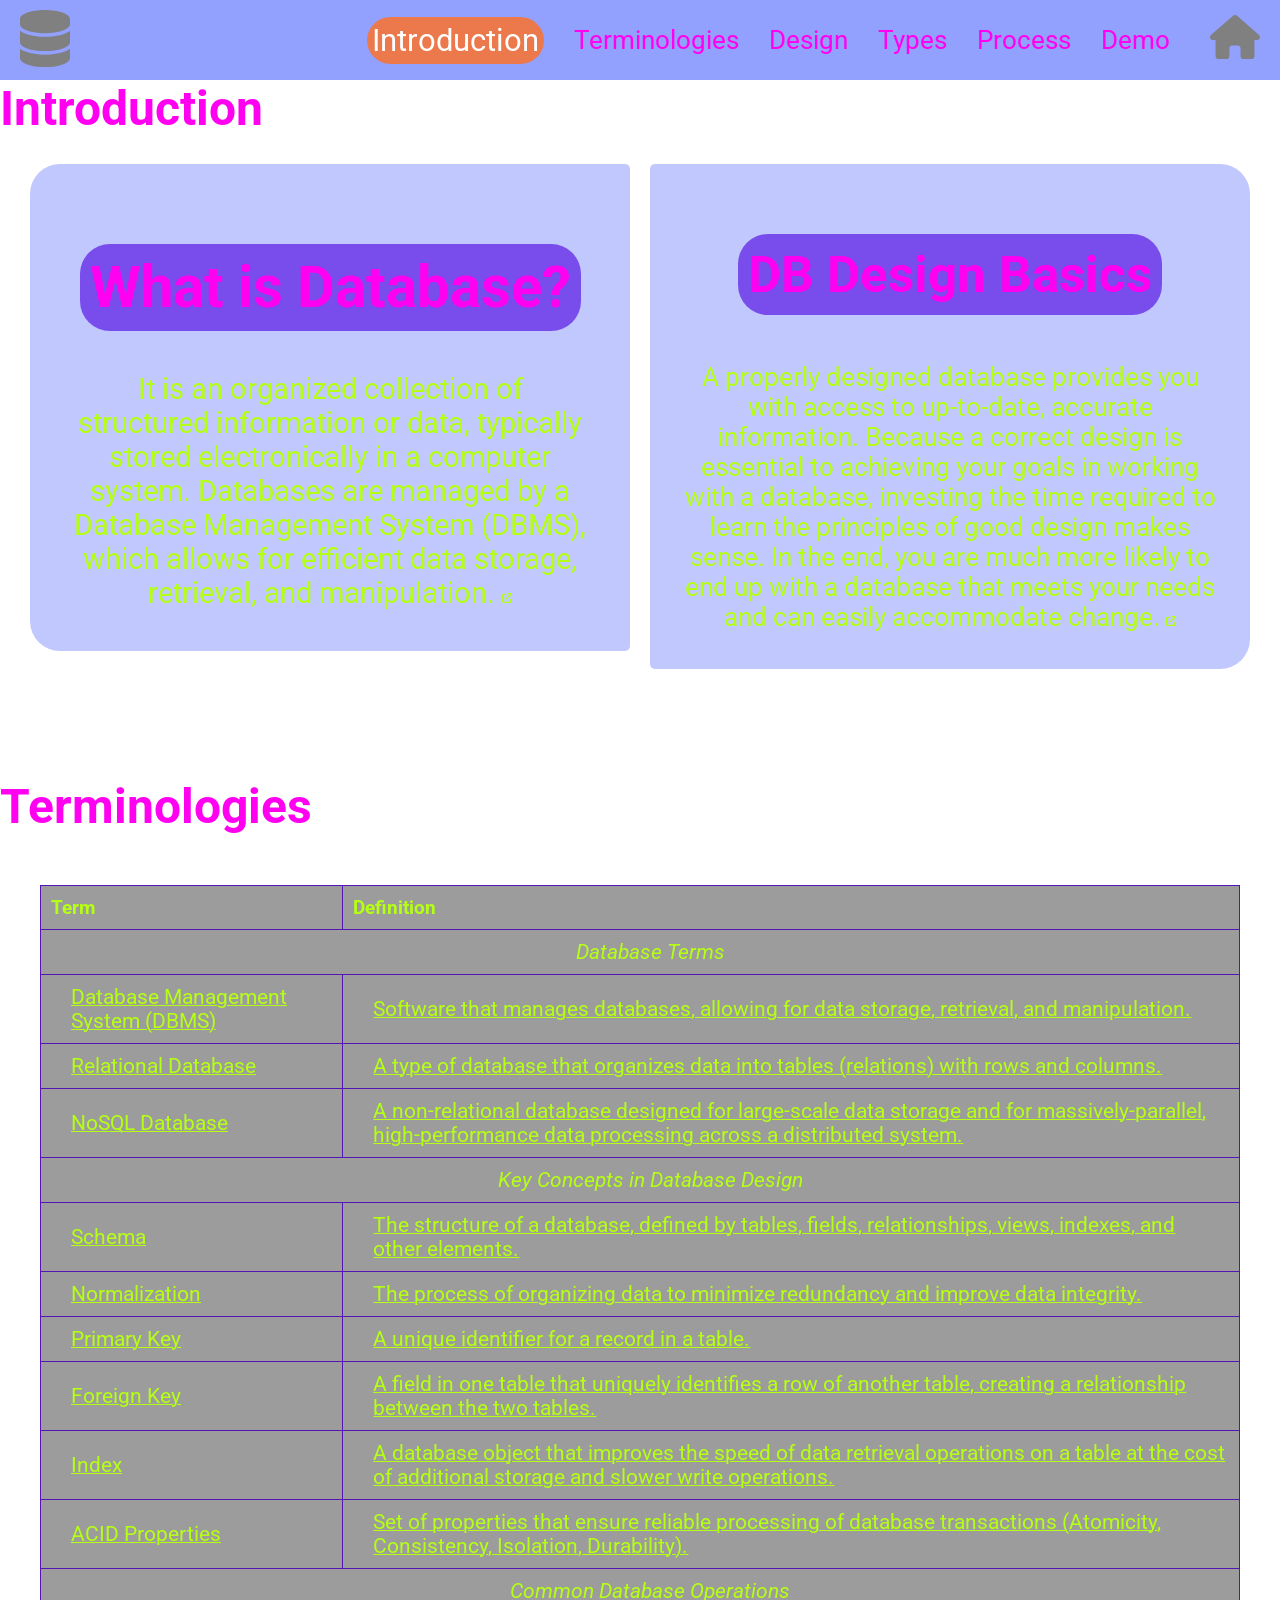
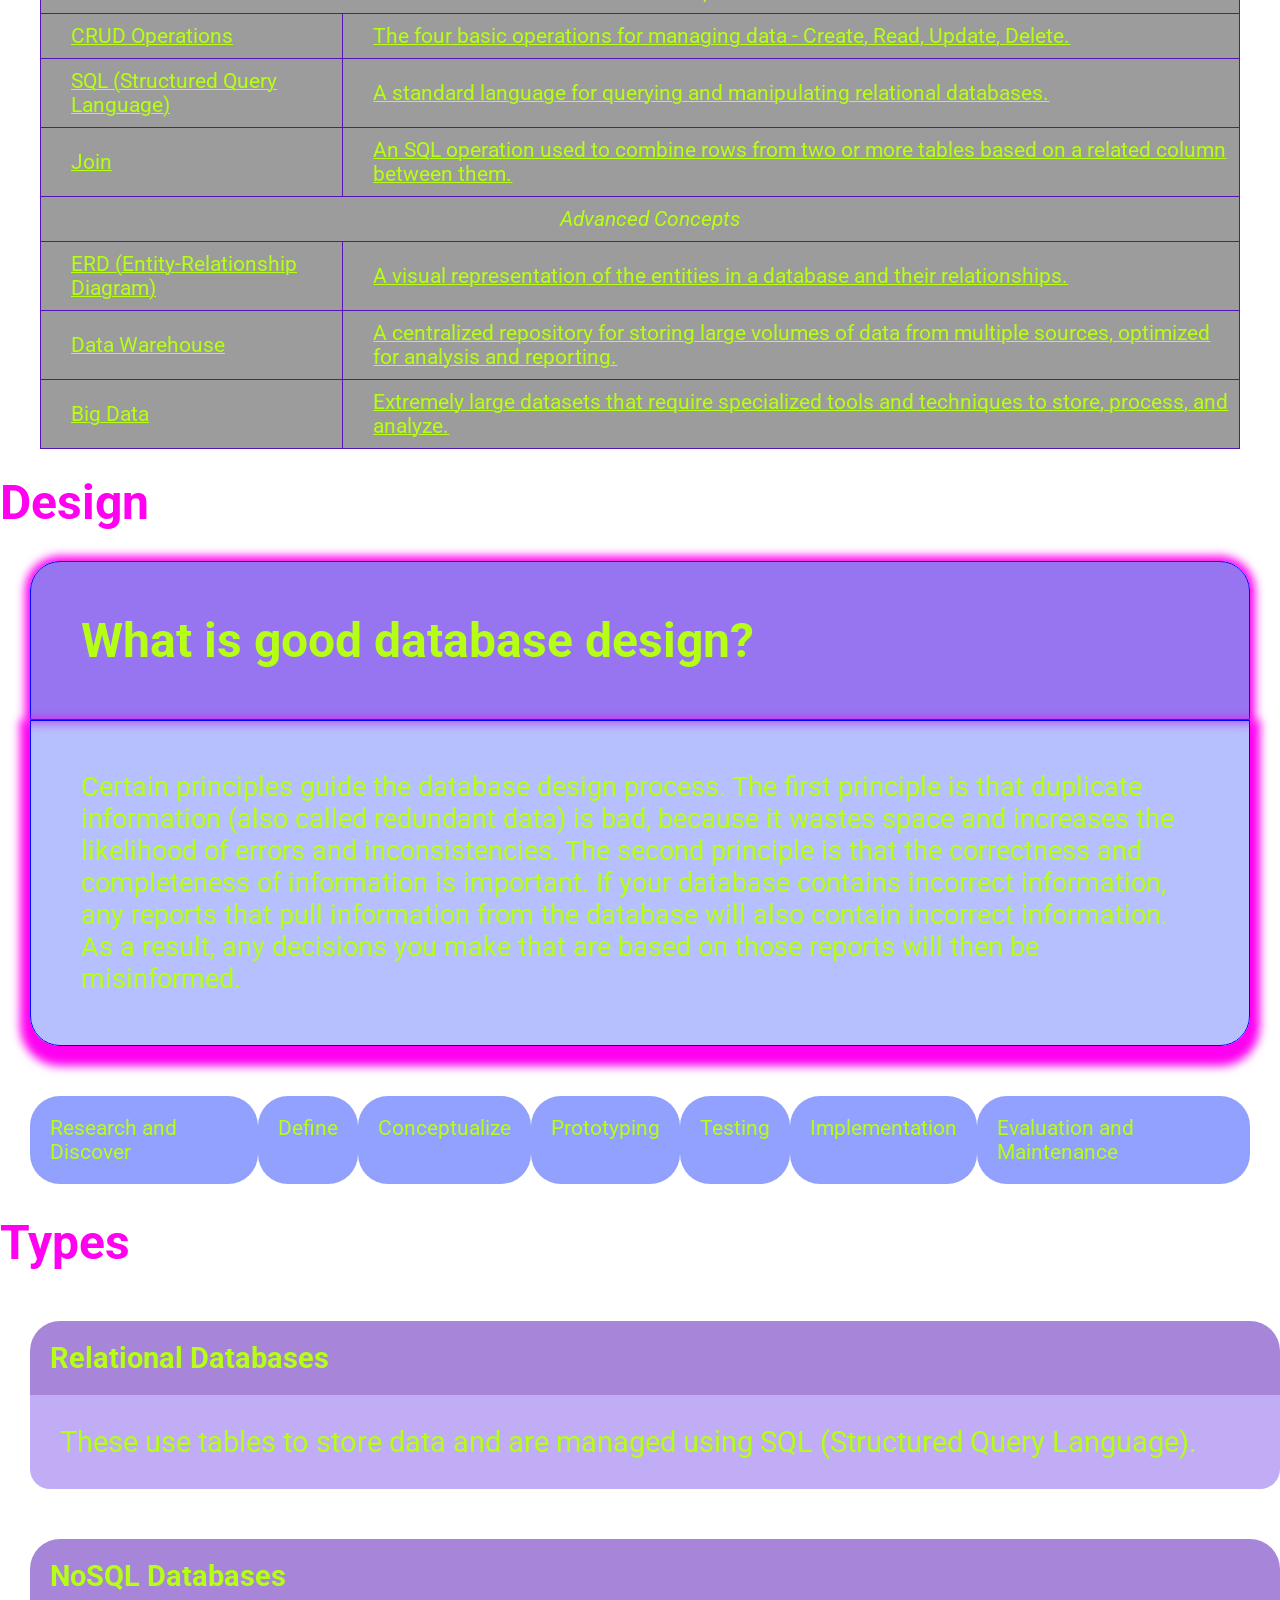
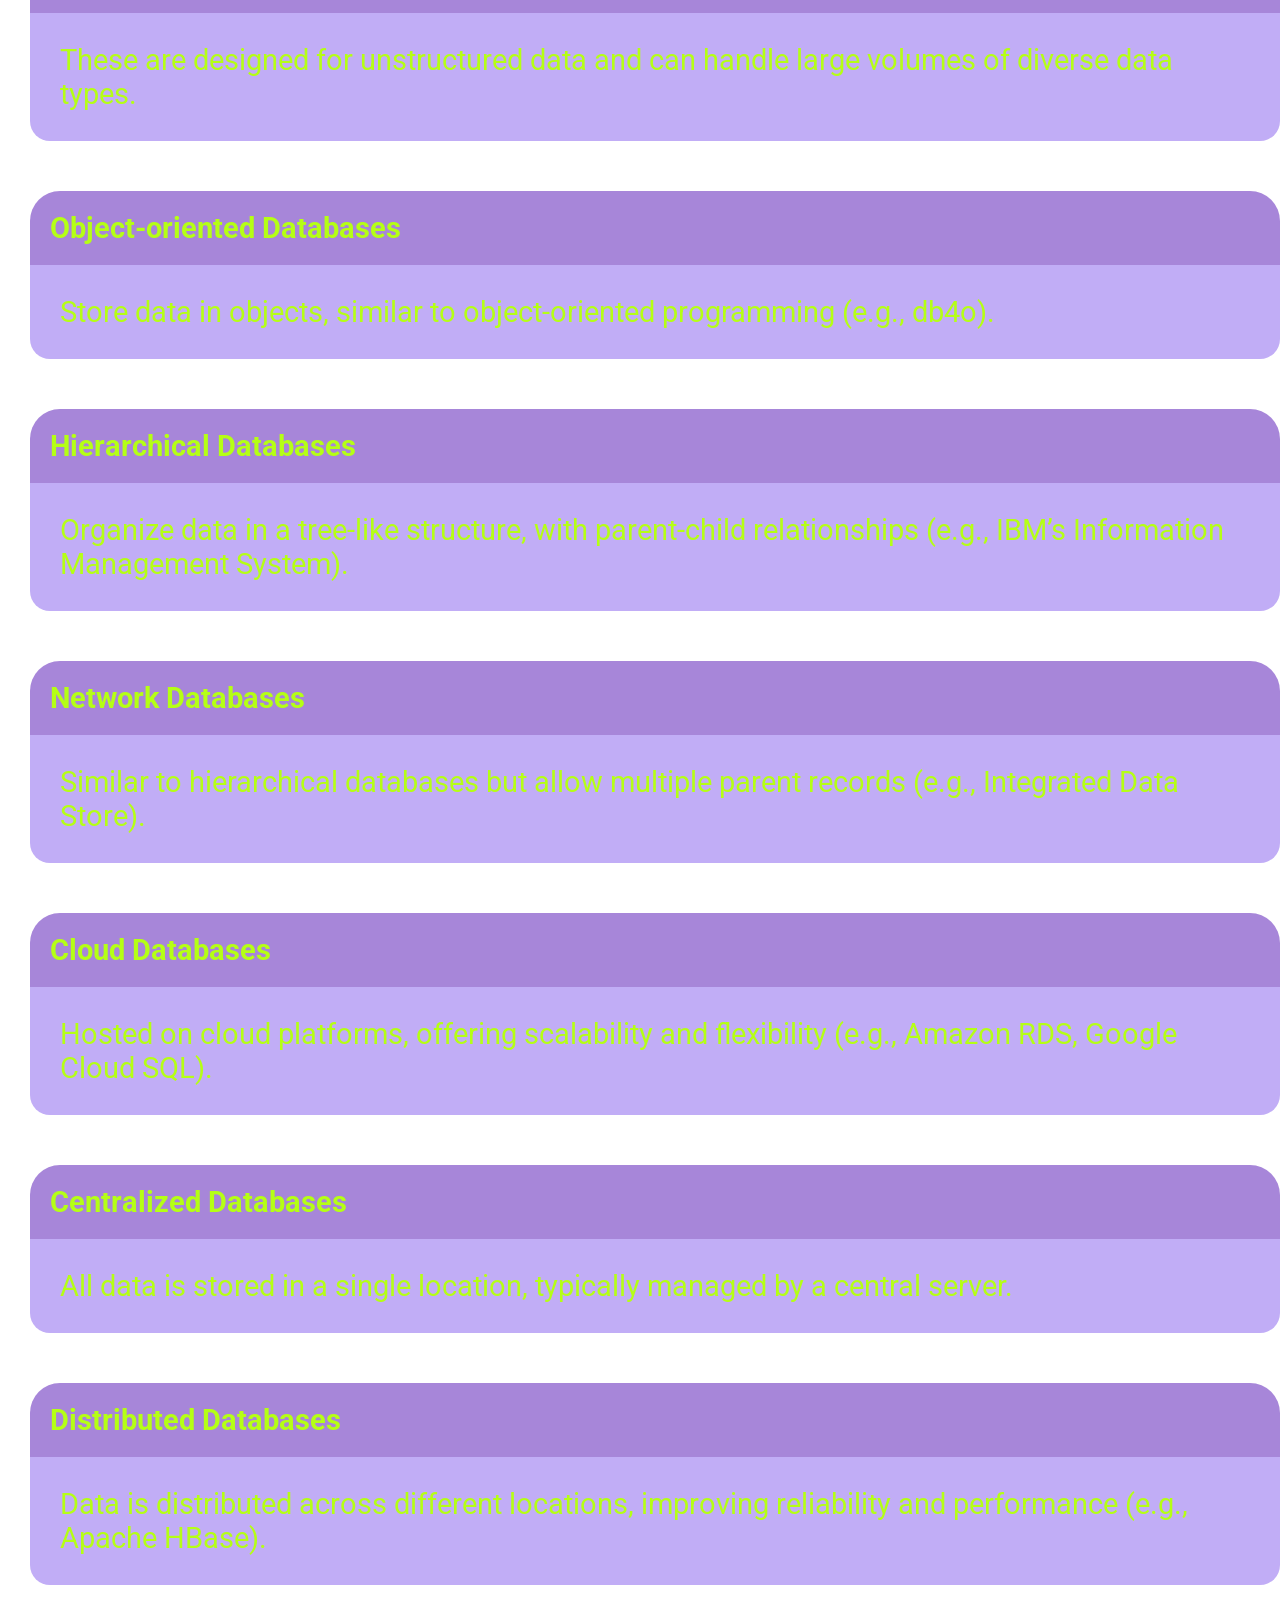
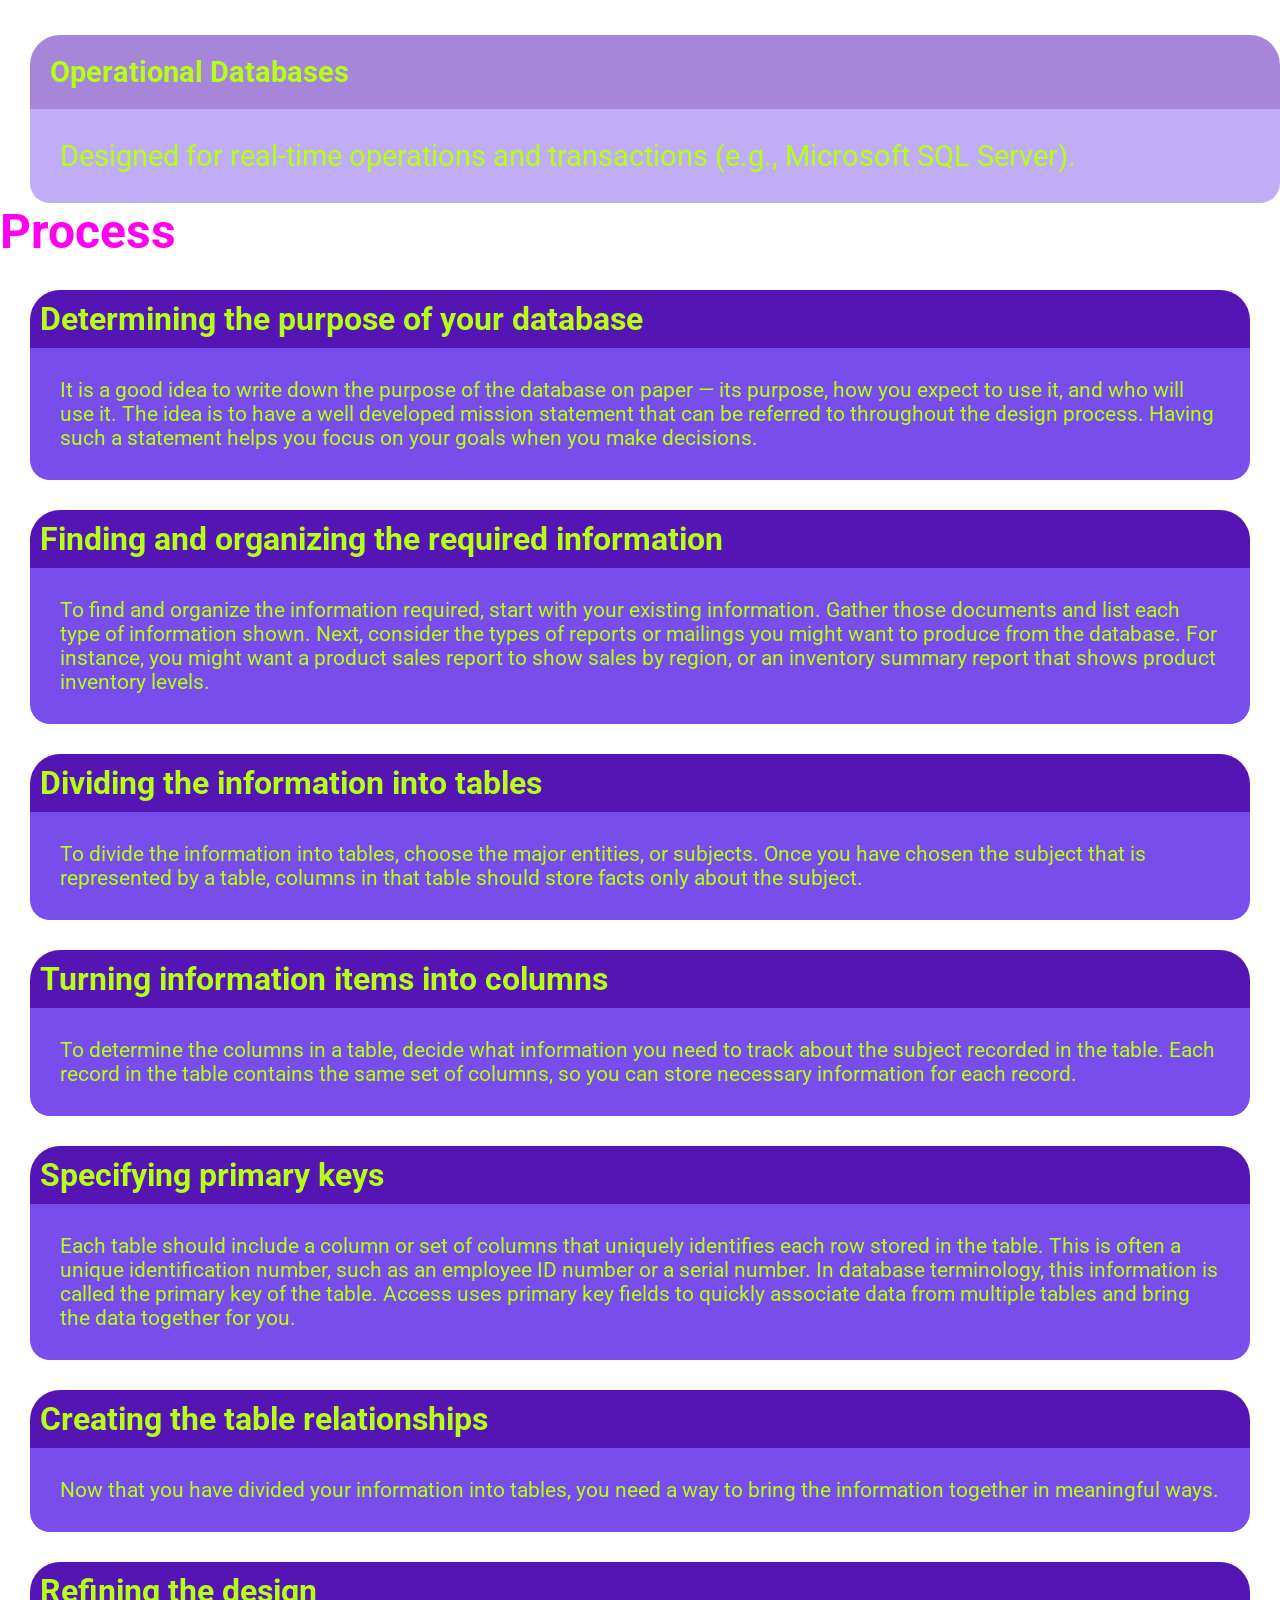
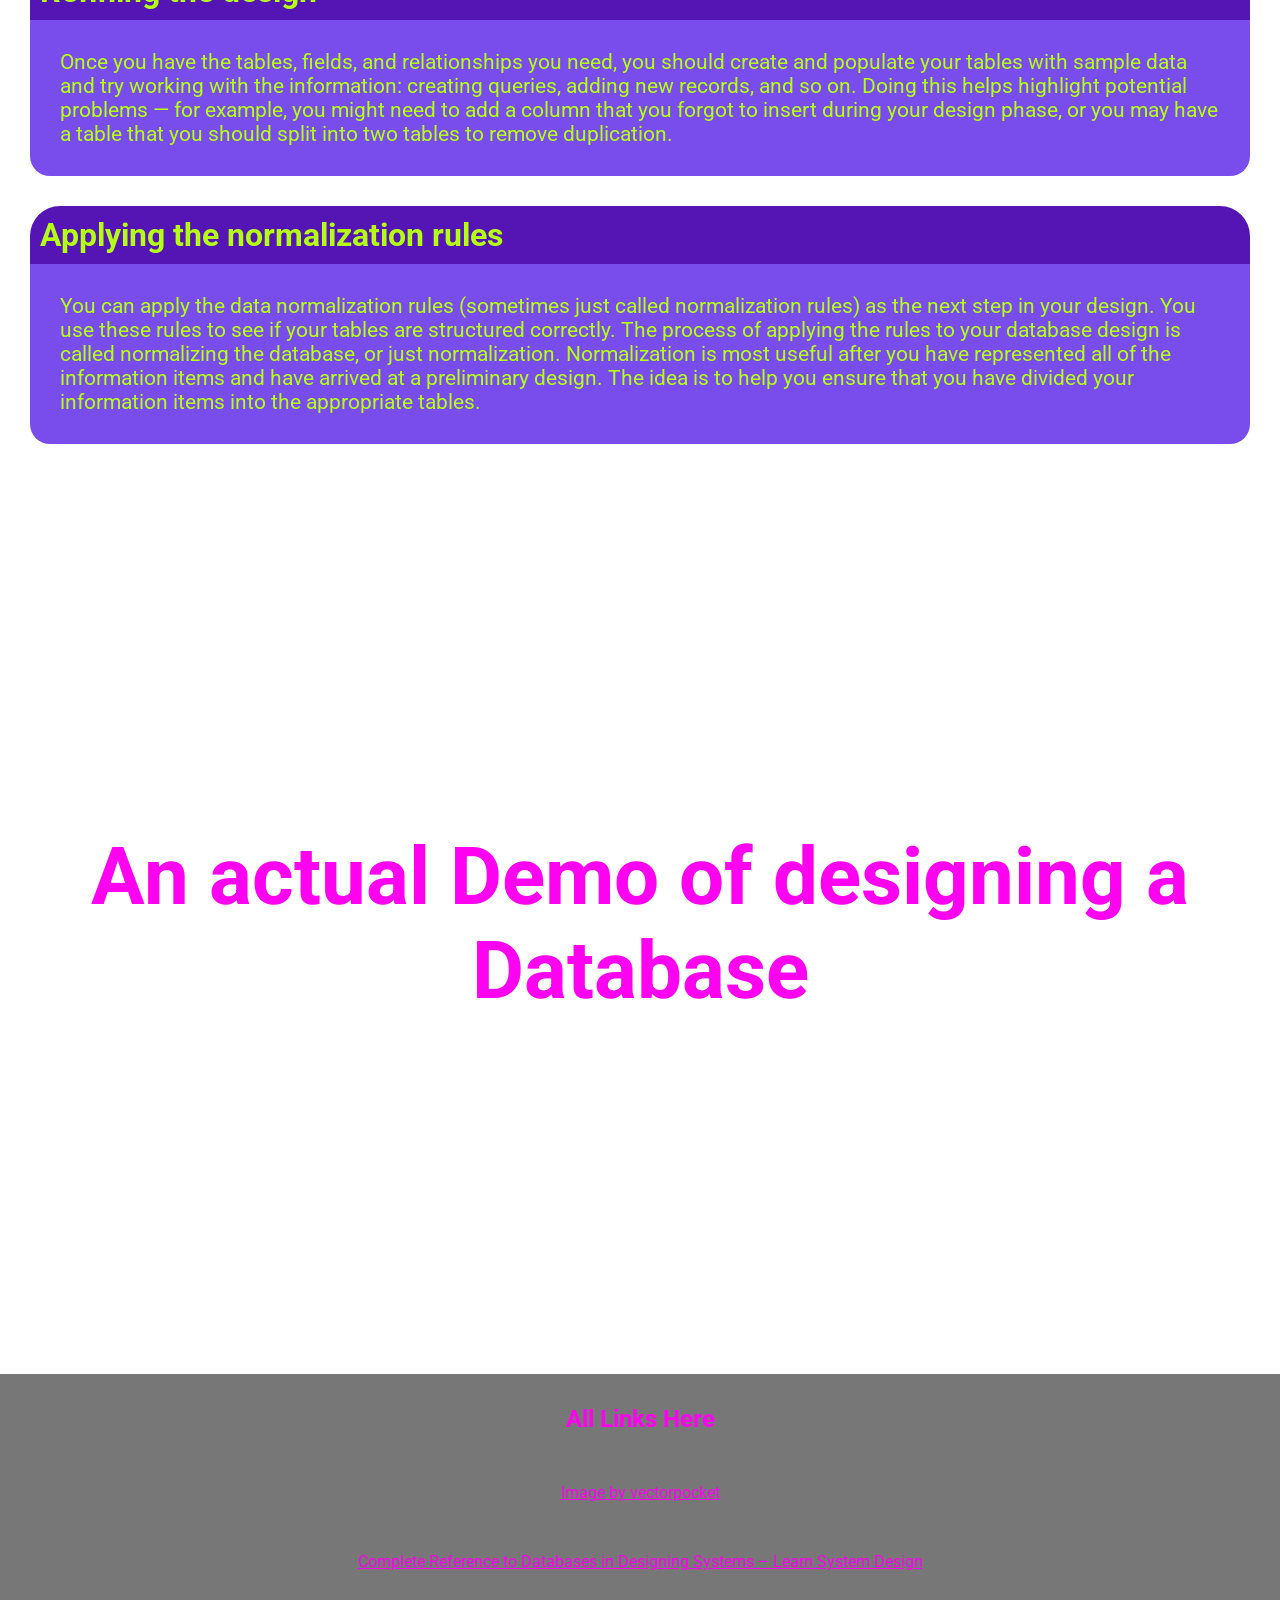
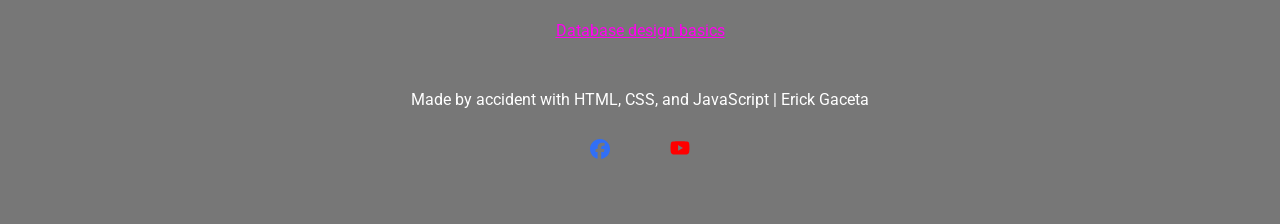
==== commit 172e338b: "Add files via upload" ====
--- a/SystemAnalysis/sysal.html
+++ b/SystemAnalysis/sysal.html
@@ -48,14 +48,6 @@
 
 
         <section id="intro" class="intro">
-
-            <!-- <div class="rectangles">
-                <div class="rectangle"></div>
-                <div class="rectangle"></div>
-                <div class="rectangle"></div>
-                <div class="rectangle"></div>
-                <div class="rectangle"></div>
-            </div> -->
 
             <div class="text_holder">
                 <div class="main_text">
--- a/SystemAnalysis/aesthetics.css
+++ b/SystemAnalysis/aesthetics.css
@@ -3,64 +3,4 @@
     background-repeat: no-repeat;
     background-size: cover;
     background-position: center;
-}
-
-.rectangles {
-    position: relative;
-    height: max-content;
-    z-index: 1;
-}
-
-.rectangle {
-    position: absolute;
-    width: 90px;
-    height: 50px;
-    background-color: #fff;
-    opacity: 0.5;
-    animation: move 5s infinite;
-    transform: rotate(90deg);
-}
-
-.rectangle:nth-child(1) {
-    top: 0;
-    left: 0;
-    animation-delay: 0s;
-}
-
-.rectangle:nth-child(2) {
-    top: 0;
-    left: 100px;
-    animation-delay: 0.5s;
-}
-
-.rectangle:nth-child(3) {
-    top: 0;
-    left: 200px;
-    animation-delay: 1s;
-}
-
-.rectangle:nth-child(4) {
-    top: 0;
-    left: 300px;
-    animation-delay: 1.5s;
-}
-
-.rectangle:nth-child(5) {
-    top: 0;
-    left: 400px;
-    animation-delay: 2s;
-}
-
-@keyframes move {
-    0% {
-        transform: translateY(0) translateX(0);
-    }
-
-    50% {
-        transform: translateY(100vh) translateX(100vw);
-    }
-
-    100% {
-        transform: translateY(0) translateX(0);
-    }
 }
